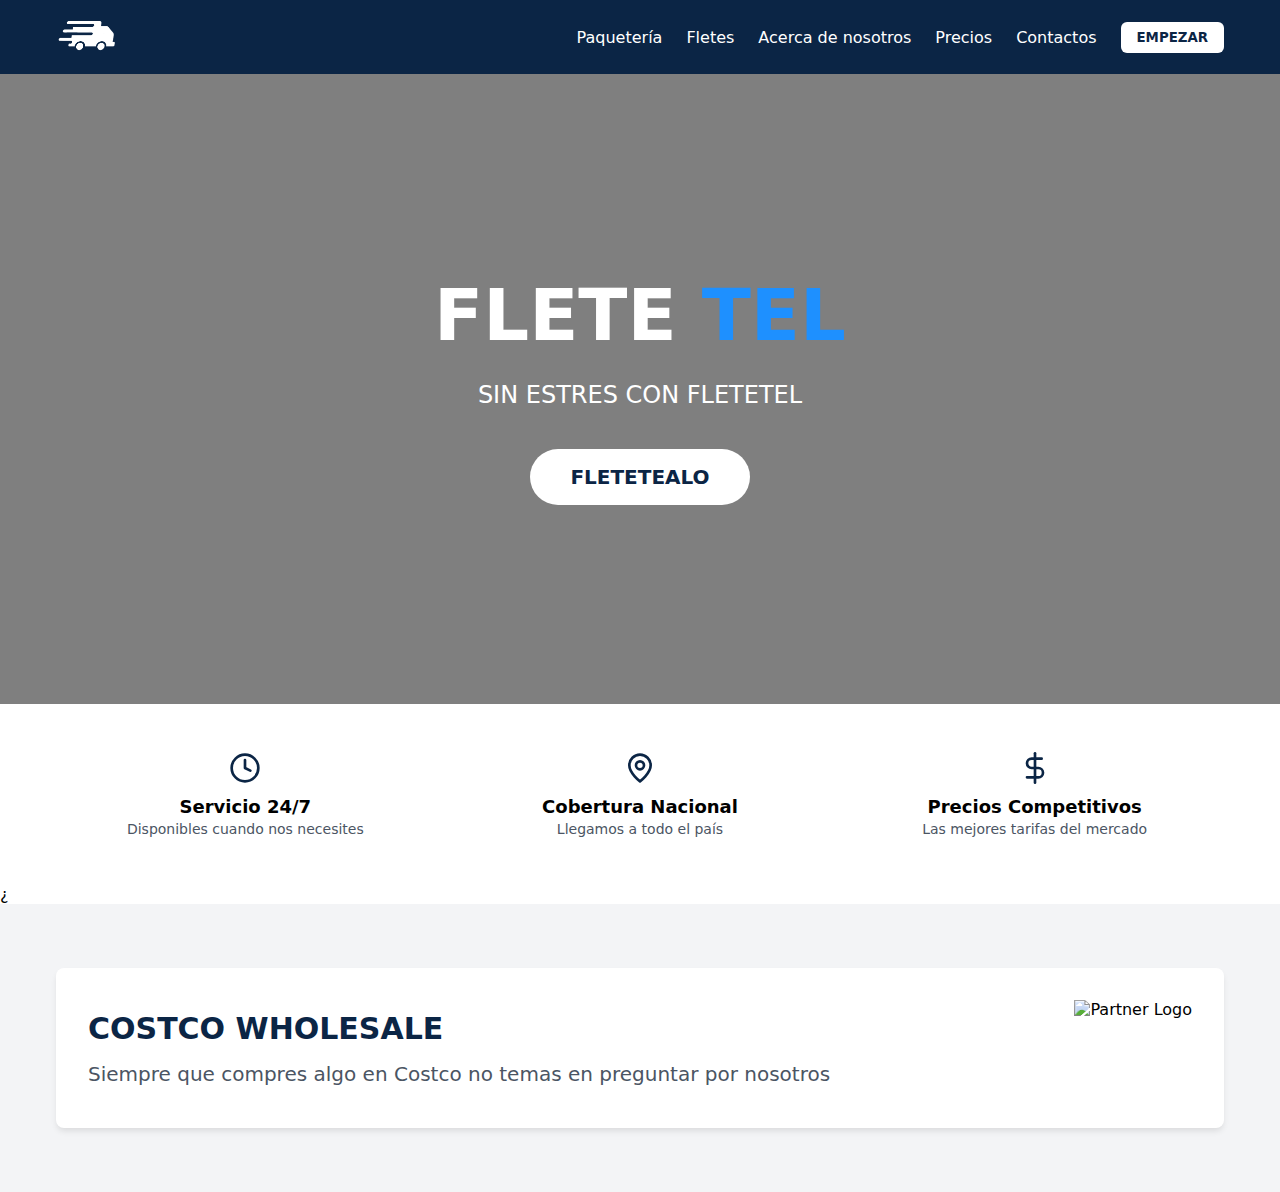
==== paginaprincipal.html @ 63eadfa4 "Actual" ====
<!DOCTYPE html>
<html lang="en">
<head>
    <meta charset="UTF-8">
    <meta name="viewport" content="width=device-width, initial-scale=1.0">
    <title>FleteTel</title>
    <link rel="stylesheet" href="style.css">
    <link rel="stylesheet" href="https://cdnjs.cloudflare.com/ajax/libs/font-awesome/6.0.0/css/all.min.css">

</head>
<body>
    <div class="min-h-screen flex-col">
        <!-- Navigation -->
        <nav class="nav">
            <div class="container">
                <div class="logo"> 
                    <img src="favicon.png" />
                </div>
                <div class="nav-links">
                    <a href="#">Paquetería</a>
                    <a href="#">Fletes</a>
                    <a href="#">Acerca de nosotros</a>
                    <a href="#">Precios</a>
                    <a href="#">Contactos</a>
                    <button class="btn-empezar">EMPEZAR</button>
                </div>
            </div>
        </nav>

     
        <div class="hero">
            <h1>
                <span class="text-white">FLETE</span>
                <span class="text-blue">TEL</span>
            </h1>
            <p>SIN ESTRES CON FLETETEL</p>
            <button class="btn-fletetealo" onclick="location.href='Fletes/fletes.html'">FLETETEALO</button>

        </div>

        <div class="features">
            <div class="container">
                <div class="features-grid">
                    <div class="feature">
                        <svg xmlns="http://www.w3.org/2000/svg" width="32" height="32" viewBox="0 0 24 24" fill="none" stroke="currentColor" stroke-width="2" stroke-linecap="round" stroke-linejoin="round"><circle cx="12" cy="12" r="10"/><polyline points="12 6 12 12 16 14"/></svg>
                        <h3>Servicio 24/7</h3>
                        <p>Disponibles cuando nos necesites</p>
                    </div>
                    <div class="feature">
                        <svg xmlns="http://www.w3.org/2000/svg" width="32" height="32" viewBox="0 0 24 24" fill="none" stroke="currentColor" stroke-width="2" stroke-linecap="round" stroke-linejoin="round"><path d="M20 10c0 6-8 12-8 12s-8-6-8-12a8 8 0 0 1 16 0Z"/><circle cx="12" cy="10" r="3"/></svg>
                        <h3>Cobertura Nacional</h3>
                        <p>Llegamos a todo el país</p>
                    </div>
                    <div class="feature">
                        <svg xmlns="http://www.w3.org/2000/svg" width="32" height="32" viewBox="0 0 24 24" fill="none" stroke="currentColor" stroke-width="2" stroke-linecap="round" stroke-linejoin="round"><line x1="12" y1="1" x2="12" y2="23"/><path d="M17 5H9.5a3.5 3.5 0 0 0 0 7h5a3.5 3.5 0 0 1 0 7H6"/></svg>
                        <h3>Precios Competitivos</h3>
                        <p>Las mejores tarifas del mercado</p>
                    </div>
                </div>
            </div>
        </div>

     ¿
        <div class="partners">
            <div class="container">
                <div class="partner-card">
                    <div class="partner-content">
                        <h2 id="partnerName">COSTCO WHOLESALE</h2>
                        <p id="partnerDescription">Siempre que compres algo en Costco no temas en preguntar por nosotros</p>
                    </div>
                    <img id="partnerLogo" src="https://www.costco.com/wcsstore/CostcoGLOBALSAS/images/Costco_Logo-1.png" alt="Partner Logo">
                </div>
            </div>
        </div>
    </div>
    <script src="script.js"></script>
</body>
</html>
---- style.css ----
* {
    margin: 0;
    padding: 0;
    box-sizing: border-box;
    font-family: 'Segoe UI', system-ui, sans-serif;
}

body {
    font-family: 'Segoe UI', system-ui, sans-serif;
    min-height: 100vh;
}

.container {
    max-width: 1200px;
    margin: 0 auto;
    padding: 0 1rem;
}

/* Navigation */
.nav {
    background-color: #0B2545;
    color: white;
    padding: 1rem;
    
}

.nav .container {
    display: flex;
    justify-content: space-between;
    align-items: center;
}

.nav-links {
    display: flex;
    gap: 1.5rem;
    align-items: center;
}

.nav-links a {
    color: white;
    text-decoration: none;
    transition: color 0.2s;
}

.nav-links a:hover {
    color: #93c5fd;
}

.btn-empezar {
    background-color: white;
    color: #0B2545;
    padding: 0.5rem 1rem;
    border-radius: 0.375rem;
    font-weight: 600;
    border: none;
    cursor: pointer;
    transition: background-color 0.2s;
}

.btn-empezar:hover {
    background-color: #93c5fd;
}
/* Navbar */
.navbar {
    background-color: var(--primary-color);
    padding: 1rem 2rem;
    display: flex;
    justify-content: space-between;
    align-items: center;
    position: fixed;
    width: 100%;
    top: 0;
    z-index: 1000;
    box-shadow: var(--shadow);
}

/* Hero Section */
.hero {
    flex: 1;
    display: flex;
    flex-direction: column;
    align-items: center;
    justify-content: center;
    text-align: center;
    padding: 2rem;
    min-height: 70vh;
    background-image: linear-gradient(rgba(0, 0, 0, 0.5), rgba(0, 0, 0, 0.5)), 
                      url("https://images.unsplash.com/photo-1519003722824-194d4455a60c?ixlib=rb-1.2.1&auto=format&fit=crop&w=1950&q=80");
    background-size: cover;
    background-position: center;
    color: white;
}

.hero h1 {
    font-size: 4.5rem;
    font-weight: bold;
    margin-bottom: 1.5rem;
}

.hero .text-blue {
    color: #1E90FF;
}

.hero p {
    font-size: 1.5rem;
    margin-bottom: 2.5rem;
}

.btn-fletetealo {
    background-color: white;
    color: #0B2545;
    padding: 1rem 2.5rem;
    border-radius: 9999px;
    font-size: 1.25rem;
    font-weight: bold;
    border: none;
    cursor: pointer;
    transition: all 0.2s;
}

.btn-fletetealo:hover {
    background-color: #93c5fd;
    transform: scale(1.05);
}

/* Features Section */
.features {
    background-color: white;
    padding: 2rem 0;
}

.features-grid {
    display: grid;
    grid-template-columns: repeat(3, 1fr);
    gap: 1rem;
}

.feature {
    text-align: center;
    padding: 1rem;
}

.feature svg {
    color: #0B2545;
    margin-bottom: 0.5rem;
}

.feature h3 {
    font-size: 1.125rem;
    font-weight: 600;
    margin-bottom: 0.25rem;
}

.feature p {
    font-size: 0.875rem;
    color: #4b5563;
}

/* Partners Section */
.partners {
    background-color: #f3f4f6;
    padding: 4rem 0;
}

.partner-card {
    background-color: white;
    border-radius: 0.5rem;
    box-shadow: 0 4px 6px -1px rgba(0, 0, 0, 0.1);
    padding: 2rem;
    display: flex;
    align-items: center;
    justify-content: space-between;
}

.partner-content {
    flex: 1;
    transition: opacity 1s ease-in-out;
}

.partner-content h2 {
    font-size: 1.875rem;
    font-weight: bold;
    color: #0B2545;
    margin-bottom: 1rem;
}

.partner-content p {
    font-size: 1.25rem;
    color: #4b5563;
}

.partner-card img {
    height: 6rem;
    object-fit: contain;
    transition: all 1s ease-in-out;
}

.fade-out {
    opacity: 0;
    transform: translateX(2.5rem);
}

.fade-in {
    opacity: 1;
    transform: translateX(0);
}

.logo img {
    width: 5vw;
    height: 3vw;
    transition: width 0.3s, height 0.3s;
}

@media (max-width: 768px) {
    .logo img {
        width: 5vw;
        height: 3vw;
    }
}

@media (max-width: 480px) {
    .logo img {
        width: 5vw;
        height: 3vw;
    }
}
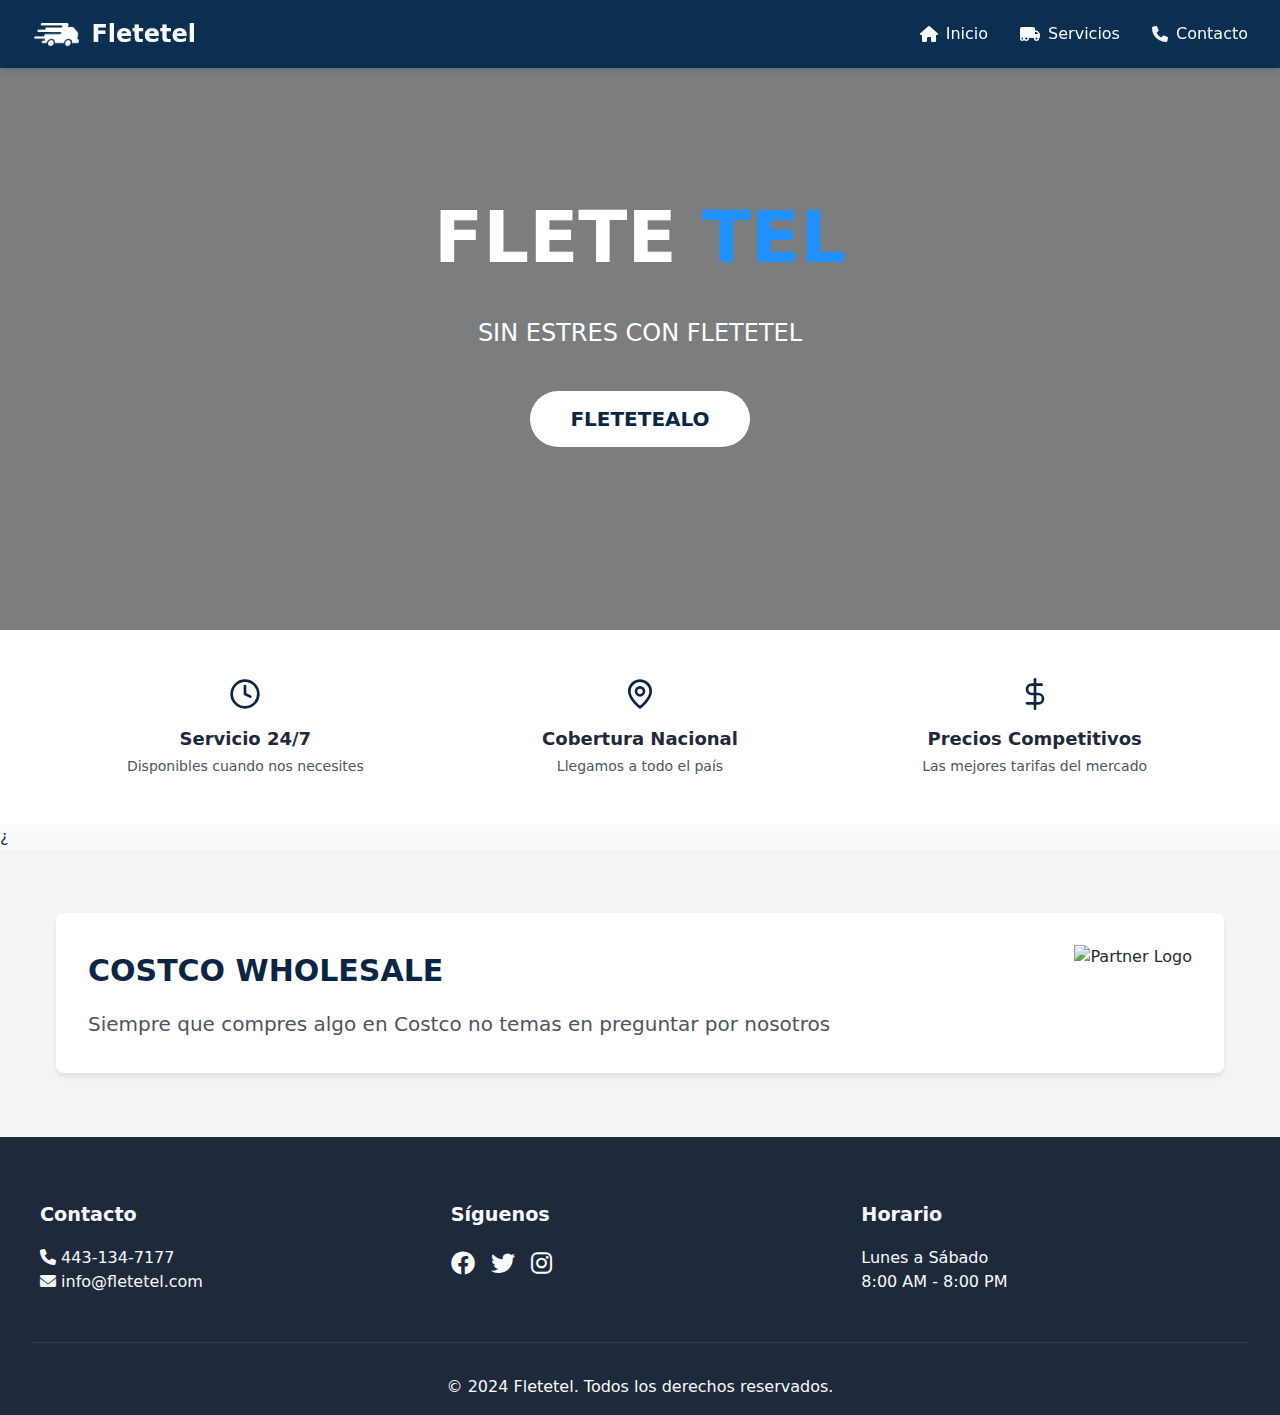
==== commit 9957063e: "avance navbar" ====
--- a/paginaprincipal.html
+++ b/paginaprincipal.html
@@ -10,20 +10,24 @@
 </head>
 <body>
     <div class="min-h-screen flex-col">
-        <!-- Navigation -->
-        <nav class="nav">
-            <div class="container">
-                <div class="logo"> 
-                    <img src="favicon.png" />
-                </div>
-                <div class="nav-links">
-                    <a href="#">Paquetería</a>
-                    <a href="#">Fletes</a>
-                    <a href="#">Acerca de nosotros</a>
-                    <a href="#">Precios</a>
-                    <a href="#">Contactos</a>
-                    <button class="btn-empezar">EMPEZAR</button>
-                </div>
+        <nav class="navbar">
+            <div class="logo">
+                <img src="favicon.png" alt="logo" style="height: 30px; width: auto;">
+                <span>Fletetel</span>
+            </div>
+            <div class="nav-links">
+                <a href="#" class="nav-item">
+                    <i class="fas fa-home"></i>
+                    <span>Inicio</span>
+                </a>
+                <a href="#" class="nav-item">
+                    <i class="fas fa-truck-moving"></i>
+                    <span>Servicios</span>
+                </a>
+                <a href="#" class="nav-item">
+                    <i class="fas fa-phone"></i>
+                    <span>Contacto</span>
+                </a>
             </div>
         </nav>
 
@@ -74,5 +78,31 @@
         </div>
     </div>
     <script src="script.js"></script>
+
+    <footer>
+        <div class="footer-content">
+            <div class="footer-section">
+                <h4>Contacto</h4>
+                <p><i class="fas fa-phone"></i> 443-134-7177</p>
+                <p><i class="fas fa-envelope"></i> info@fletetel.com</p>
+            </div>
+            <div class="footer-section">
+                <h4>Síguenos</h4>
+                <div class="social-links">
+                    <a href="#"><i class="fab fa-facebook"></i></a>
+                    <a href="#"><i class="fab fa-twitter"></i></a>
+                    <a href="#"><i class="fab fa-instagram"></i></a>
+                </div>
+            </div>
+            <div class="footer-section">
+                <h4>Horario</h4>
+                <p>Lunes a Sábado</p>
+                <p>8:00 AM - 8:00 PM</p>
+            </div>
+        </div>
+        <div class="footer-bottom">
+            <p>&copy; 2024 Fletetel. Todos los derechos reservados.</p>
+        </div>
+    </footer>
 </body>
 </html>--- a/style.css
+++ b/style.css
@@ -1,3 +1,14 @@
+
+:root {
+    --primary-color: #0A2F50;
+    --primary-dark: #0A2F50;
+    --secondary-color: #64748b;
+    --accent-color: #f59e0b;
+    --background-light: #f8fafc;
+    --text-dark: #1e293b;
+    --text-light: #f8fafc;
+    --shadow: 0 4px 6px -1px rgb(0 0 0 / 0.1), 0 2px 4px -2px rgb(0 0 0 / 0.1);
+}
 
 * {
     margin: 0;
@@ -7,8 +18,9 @@
 }
 
 body {
-    font-family: 'Segoe UI', system-ui, sans-serif;
-    min-height: 100vh;
+    background-color: var(--background-light);
+    color: var(--text-dark);
+    line-height: 1.5;
 }
 
 .container {
@@ -18,11 +30,22 @@
 }
 
 /* Navigation */
-.nav {
-    background-color: #0B2545;
-    color: white;
-    padding: 1rem;
-    
+.navbar {
+    background-color: var(--primary-color);
+    padding: 1rem 2rem;
+    display: flex;
+    justify-content: space-between;
+    align-items: center;
+    position: fixed;
+    width: 100%;
+    top: 0;
+    z-index: 1000;
+    box-shadow: var(--shadow);
+}
+
+.nav-links {
+    display: flex;
+    gap: 2rem;
 }
 
 .nav .container {
@@ -31,21 +54,29 @@
     align-items: center;
 }
 
-.nav-links {
-    display: flex;
-    gap: 1.5rem;
-    align-items: center;
-}
-
-.nav-links a {
-    color: white;
+.logo {
+    display: flex;
+    align-items: center;
+    gap: 0.5rem;
+    color: var(--text-light);
+    font-size: 1.5rem;
+    font-weight: bold;
+}
+
+.nav-item {
+    color: var(--text-light);
     text-decoration: none;
-    transition: color 0.2s;
-}
-
-.nav-links a:hover {
-    color: #93c5fd;
-}
+    display: flex;
+    align-items: center;
+    gap: 0.5rem;
+    transition: transform 0.2s;
+}
+
+.nav-item:hover {
+    transform: translateY(-2px);
+}
+
+
 
 .btn-empezar {
     background-color: white;
@@ -157,7 +188,6 @@
     color: #4b5563;
 }
 
-/* Partners Section */
 .partners {
     background-color: #f3f4f6;
     padding: 4rem 0;
@@ -210,6 +240,54 @@
     width: 5vw;
     height: 3vw;
     transition: width 0.3s, height 0.3s;
+}
+
+footer {
+    background-color: var(--text-dark);
+    color: var(--text-light);
+    padding: 4rem 2rem 1rem;
+}
+
+.footer-content {
+    display: flex;
+    justify-content: space-around;
+    flex-wrap: wrap;
+    gap: 2rem;
+    max-width: 1200px;
+    margin: 0 auto;
+}
+
+.footer-section {
+    flex: 1;
+    min-width: 250px;
+}
+
+.footer-section h4 {
+    margin-bottom: 1rem;
+    font-size: 1.2rem;
+}
+
+.social-links {
+    display: flex;
+    gap: 1rem;
+    margin-top: 1rem;
+}
+
+.social-links a {
+    color: var(--text-light);
+    font-size: 1.5rem;
+    transition: color 0.2s;
+}
+
+.social-links a:hover {
+    color: var(--accent-color);
+}
+
+.footer-bottom {
+    text-align: center;
+    margin-top: 3rem;
+    padding-top: 2rem;
+    border-top: 1px solid rgba(255, 255, 255, 0.1);
 }
 
 @media (max-width: 768px) {
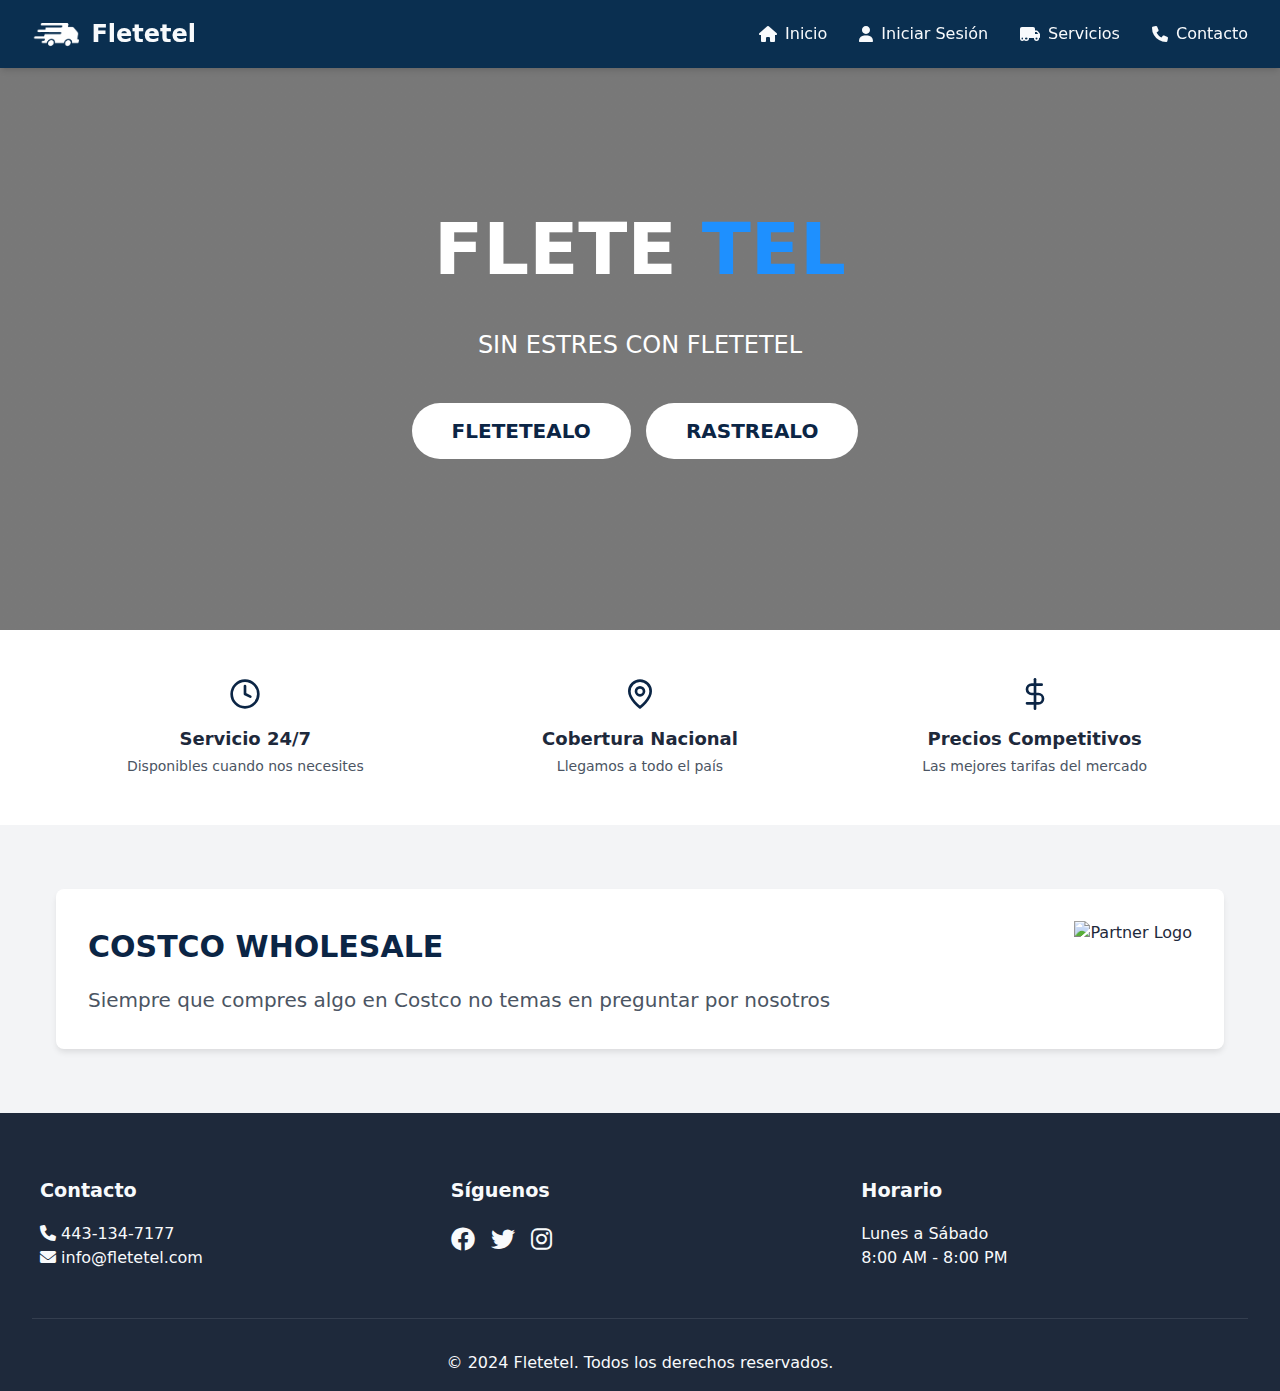
==== commit ae1116da: "avance 26/03/2025" ====
--- a/paginaprincipal.html
+++ b/paginaprincipal.html
@@ -1,13 +1,15 @@
 <!DOCTYPE html>
 <html lang="en">
+
 <head>
     <meta charset="UTF-8">
     <meta name="viewport" content="width=device-width, initial-scale=1.0">
     <title>FleteTel</title>
+    <link rel="icon" type="image/png" href="../faviconblue.png">
     <link rel="stylesheet" href="style.css">
     <link rel="stylesheet" href="https://cdnjs.cloudflare.com/ajax/libs/font-awesome/6.0.0/css/all.min.css">
+</head>
 
-</head>
 <body>
     <div class="min-h-screen flex-col">
         <nav class="navbar">
@@ -16,9 +18,13 @@
                 <span>Fletetel</span>
             </div>
             <div class="nav-links">
-                <a href="#" class="nav-item">
+                <a href="paginaprincipal.html" class="nav-item">
                     <i class="fas fa-home"></i>
                     <span>Inicio</span>
+                </a>
+                <a href="#" class="nav-item" id="accountLink">
+                    <i class="fas fa-user"></i>
+                    <span id="accountText">Iniciar Sesión</span>
                 </a>
                 <a href="#" class="nav-item">
                     <i class="fas fa-truck-moving"></i>
@@ -31,32 +37,46 @@
             </div>
         </nav>
 
-     
         <div class="hero">
+            <br>
             <h1>
                 <span class="text-white">FLETE</span>
                 <span class="text-blue">TEL</span>
             </h1>
             <p>SIN ESTRES CON FLETETEL</p>
-            <button class="btn-fletetealo" onclick="location.href='Fletes/fletes.html'">FLETETEALO</button>
-
+            <div>
+                <button class="btn-fletetealo" onclick="location.href='Fletes/fletes.html'">FLETETEALO</button>
+                <button class="btn-fletetealo" onclick="location.href='rastreo.html'">RASTREALO</button>
+            </div>
         </div>
 
         <div class="features">
             <div class="container">
                 <div class="features-grid">
                     <div class="feature">
-                        <svg xmlns="http://www.w3.org/2000/svg" width="32" height="32" viewBox="0 0 24 24" fill="none" stroke="currentColor" stroke-width="2" stroke-linecap="round" stroke-linejoin="round"><circle cx="12" cy="12" r="10"/><polyline points="12 6 12 12 16 14"/></svg>
+                        <svg xmlns="http://www.w3.org/2000/svg" width="32" height="32" viewBox="0 0 24 24" fill="none"
+                            stroke="currentColor" stroke-width="2" stroke-linecap="round" stroke-linejoin="round">
+                            <circle cx="12" cy="12" r="10" />
+                            <polyline points="12 6 12 12 16 14" />
+                        </svg>
                         <h3>Servicio 24/7</h3>
                         <p>Disponibles cuando nos necesites</p>
                     </div>
                     <div class="feature">
-                        <svg xmlns="http://www.w3.org/2000/svg" width="32" height="32" viewBox="0 0 24 24" fill="none" stroke="currentColor" stroke-width="2" stroke-linecap="round" stroke-linejoin="round"><path d="M20 10c0 6-8 12-8 12s-8-6-8-12a8 8 0 0 1 16 0Z"/><circle cx="12" cy="10" r="3"/></svg>
+                        <svg xmlns="http://www.w3.org/2000/svg" width="32" height="32" viewBox="0 0 24 24" fill="none"
+                            stroke="currentColor" stroke-width="2" stroke-linecap="round" stroke-linejoin="round">
+                            <path d="M20 10c0 6-8 12-8 12s-8-6-8-12a8 8 0 0 1 16 0Z" />
+                            <circle cx="12" cy="10" r="3" />
+                        </svg>
                         <h3>Cobertura Nacional</h3>
                         <p>Llegamos a todo el país</p>
                     </div>
                     <div class="feature">
-                        <svg xmlns="http://www.w3.org/2000/svg" width="32" height="32" viewBox="0 0 24 24" fill="none" stroke="currentColor" stroke-width="2" stroke-linecap="round" stroke-linejoin="round"><line x1="12" y1="1" x2="12" y2="23"/><path d="M17 5H9.5a3.5 3.5 0 0 0 0 7h5a3.5 3.5 0 0 1 0 7H6"/></svg>
+                        <svg xmlns="http://www.w3.org/2000/svg" width="32" height="32" viewBox="0 0 24 24" fill="none"
+                            stroke="currentColor" stroke-width="2" stroke-linecap="round" stroke-linejoin="round">
+                            <line x1="12" y1="1" x2="12" y2="23" />
+                            <path d="M17 5H9.5a3.5 3.5 0 0 0 0 7h5a3.5 3.5 0 0 1 0 7H6" />
+                        </svg>
                         <h3>Precios Competitivos</h3>
                         <p>Las mejores tarifas del mercado</p>
                     </div>
@@ -64,19 +84,35 @@
             </div>
         </div>
 
-     ¿
         <div class="partners">
             <div class="container">
                 <div class="partner-card">
                     <div class="partner-content">
                         <h2 id="partnerName">COSTCO WHOLESALE</h2>
-                        <p id="partnerDescription">Siempre que compres algo en Costco no temas en preguntar por nosotros</p>
+                        <p id="partnerDescription">Siempre que compres algo en Costco no temas en preguntar por nosotros
+                        </p>
                     </div>
-                    <img id="partnerLogo" src="https://www.costco.com/wcsstore/CostcoGLOBALSAS/images/Costco_Logo-1.png" alt="Partner Logo">
+                    <img id="partnerLogo" src="https://www.costco.com/wcsstore/CostcoGLOBALSAS/images/Costco_Logo-1.png"
+                        alt="Partner Logo">
                 </div>
             </div>
         </div>
     </div>
+
+    <div id="loginPopup" class="popup">
+        <div class="popup-content">
+            <span class="close-btn" id="closeBtn">&times;</span>
+            <h2>Iniciar Sesión</h2>
+            <form id="loginForm">
+                <label for="username">Usuario</label>
+                <input type="text" id="username" name="username" required>
+                <label for="password">Contraseña</label>
+                <input type="password" id="password" name="password" required>
+                <button type="submit">Iniciar Sesión</button>
+            </form>
+        </div>
+    </div>
+
     <script src="script.js"></script>
 
     <footer>
@@ -105,4 +141,5 @@
         </div>
     </footer>
 </body>
+
 </html>--- a/style.css
+++ b/style.css
@@ -4,7 +4,7 @@
     --primary-dark: #0A2F50;
     --secondary-color: #64748b;
     --accent-color: #f59e0b;
-    --background-light: #f8fafc;
+    --background-light: #f1f1f1;
     --text-dark: #1e293b;
     --text-light: #f8fafc;
     --shadow: 0 4px 6px -1px rgb(0 0 0 / 0.1), 0 2px 4px -2px rgb(0 0 0 / 0.1);
@@ -29,7 +29,6 @@
     padding: 0 1rem;
 }
 
-/* Navigation */
 .navbar {
     background-color: var(--primary-color);
     padding: 1rem 2rem;
@@ -121,6 +120,7 @@
     background-size: cover;
     background-position: center;
     color: white;
+    padding: 10px;
 }
 
 .hero h1 {
@@ -148,11 +148,35 @@
     border: none;
     cursor: pointer;
     transition: all 0.2s;
+    margin-right: 10px;
 }
 
 .btn-fletetealo:hover {
     background-color: #93c5fd;
     transform: scale(1.05);
+}
+
+.btn-fletetealo-secondary {
+    background-color: white;
+    color: #0B2545;
+    padding: 1rem 2.5rem;
+    border-radius: 9999px;
+    font-size: 1.25rem;
+    font-weight: bold;
+    border: none;
+    cursor: pointer;
+    transition: all 0.2s;
+}
+
+.btn-fletetealo-secondary:hover {
+    background-color: #93c5fd;
+    transform: scale(1.05);
+}
+
+.btn-container {
+    display: flex;
+    justify-content: center;
+    gap: 10px; /* Add gap between buttons */
 }
 
 /* Features Section */
@@ -302,4 +326,187 @@
         width: 5vw;
         height: 3vw;
     }
+}
+
+.tracking-section {
+    background-color: #f9f9f9;
+    padding: 50px 0;
+    text-align: center;
+}
+
+.tracking-container {
+    max-width: 600px;
+    margin: 0 auto;
+    padding: 20px;
+    background-color: #fff;
+    box-shadow: 0 4px 8px rgba(0, 0, 0, 0.1);
+    border-radius: 8px;
+}
+
+#trackingForm {
+    display: flex;
+    flex-direction: column;
+    gap: 15px;
+}
+
+#trackingNumber {
+    padding: 10px;
+    font-size: 16px;
+    border: 1px solid #ccc;
+    border-radius: 4px;
+}
+
+button[type="submit"] {
+    padding: 10px;
+    font-size: 16px;
+    color: #fff;
+    background-color: #0A2F50;
+    border: none;
+    border-radius: 4px;
+    cursor: pointer;
+}
+
+button[type="submit"]:hover {
+    background-color: #0056b3;
+}
+
+.tracking-result {
+    margin-top: 20px;
+    font-size: 16px;
+    color: #333;
+}
+
+.status-bar {
+    position: relative;
+    display: flex;
+    justify-content: space-between;
+    margin-top: 50px;
+    padding: 10px;
+    background-color: #f1f1f1;
+    border-radius: 5px;
+}
+
+.status-step {
+    flex: 1;
+    text-align: center;
+    padding: 1%;
+    border-right: 1px solid #ccc;
+    position: relative;
+}
+
+.status-step:last-child {
+    border-right: none;
+}
+
+.status-step.active {
+    background-color: green;
+    color: #fff;
+    font-weight: bold;
+}
+
+.logo-icon {
+    position: absolute;
+    top: -40px; 
+    left: 0;
+    width: 75px;
+    height: 45px; 
+    transition: left 2s ease-in-out;
+}
+
+.logo-icon img {
+    width: 100%;
+    height: 100%;
+}
+
+.logo-icon.move {
+    left: calc(100% - 50%);
+}
+
+.success-message {
+    color: green;
+    font-weight: bold;
+}
+
+.error-message {
+    color: red;
+    font-weight: bold;
+}
+
+.date-info {
+    margin-top: 10px;
+    font-size: 14px;
+    color: #ffffff;
+    font-style: italic;
+}
+
+/* Popup container */
+.popup {
+    display: none; 
+    position: fixed; 
+    z-index: 1;
+    left: 0;
+    top: 0;
+    width: 100%;
+    height: 100; 
+    overflow: auto; 
+    background-color: rgb(0,0,0); 
+    background-color: rgba(0,0,0,0.4); 
+}
+
+
+.popup-content {
+    background-color: #fefefe;
+    margin: 15% auto; 
+    padding: 20px;
+    border: 1px solid #888;
+    width: 80%; 
+    max-width: 400px;
+    border-radius: 10px;
+    box-shadow: 0 5px 15px rgba(0,0,0,0.3);
+}
+
+.close-btn {
+    color: #aaa;
+    float: right;
+    font-size: 28px;
+    font-weight: bold;
+}
+
+.close-btn:hover,
+.close-btn:focus {
+    color: black;
+    text-decoration: none;
+    cursor: pointer;
+}
+
+.popup-content form {
+    display: flex;
+    flex-direction: column;
+}
+
+.popup-content form label {
+    margin-bottom: 5px;
+    font-weight: bold;
+}
+
+.popup-content form input {
+    margin-bottom: 15px;
+    padding: 10px;
+    font-size: 16px;
+    border: 1px solid #ccc;
+    border-radius: 5px;
+}
+
+.popup-content form button {
+    padding: 10px;
+    font-size: 16px;
+    background-color: #007bff;
+    color: white;
+    border: none;
+    border-radius: 5px;
+    cursor: pointer;
+}
+
+.popup-content form button:hover {
+    background-color: #0056b3;
 }